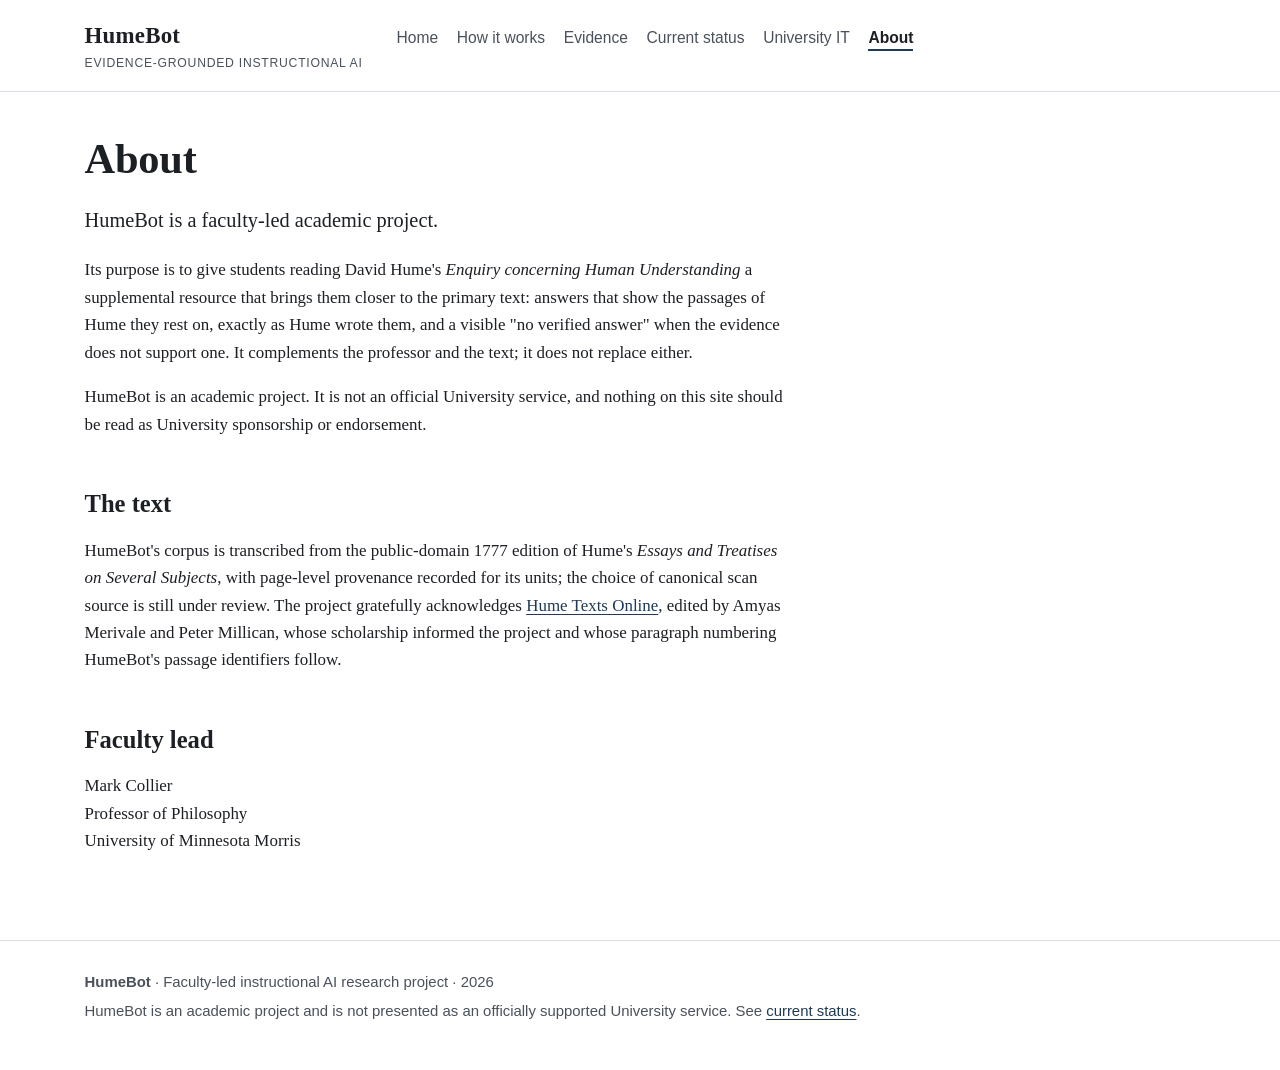
==== about.html @ cc49e991 "site: publish initial HumeBot public project pages" ====
<!doctype html>
<html lang="en">
<head>
  <meta charset="utf-8">
  <meta name="viewport" content="width=device-width, initial-scale=1">
  <title>About — HumeBot</title>
  <meta name="description" content="About HumeBot, a faculty-led academic project on evidence-grounded instructional AI for reading Hume.">
  <meta property="og:type" content="website">
  <meta property="og:site_name" content="HumeBot">
  <meta property="og:title" content="About — HumeBot">
  <meta property="og:description" content="About HumeBot, a faculty-led academic project on evidence-grounded instructional AI for reading Hume.">
  <link rel="icon" href="assets/favicon.svg" type="image/svg+xml">
  <link rel="stylesheet" href="assets/site.css">
</head>
<body>
  <a class="skip" href="#main">Skip to content</a>
  <header class="site">
    <div class="bar">
      <a class="brand" href="index.html">HumeBot<span>Evidence-grounded instructional AI</span></a>
      <nav aria-label="Main">
        <ul>
        <li><a href="index.html">Home</a></li>
        <li><a href="how-it-works.html">How it works</a></li>
        <li><a href="evidence.html">Evidence</a></li>
        <li><a href="status.html">Current status</a></li>
        <li><a href="university-it.html">University IT</a></li>
        <li><a href="about.html" aria-current="page">About</a></li>
        </ul>
      </nav>
    </div>
  </header>
  <main id="main">
    <h1>About</h1>
    <p class="lede">HumeBot is a faculty-led academic project.</p>
    <p>Its purpose is to give students reading David Hume's <cite>Enquiry concerning Human Understanding</cite> a supplemental resource that brings them closer to the primary text: answers that show the passages of Hume they rest on, exactly as Hume wrote them, and a visible "no verified answer" when the evidence does not support one. It complements the professor and the text; it does not replace either.</p>
    <p>HumeBot is an academic project. It is not an official University service, and nothing on this site should be read as University sponsorship or endorsement.</p>

    <h2>The text</h2>
    <p>HumeBot's corpus is transcribed from the public-domain 1777 edition of Hume's <cite>Essays and Treatises on Several Subjects</cite>, with page-level provenance recorded for its units; the choice of canonical scan source is still under review. The project gratefully acknowledges <a href="https://davidhume.org/">Hume Texts Online</a>, edited by Amyas Merivale and Peter Millican, whose scholarship informed the project and whose paragraph numbering HumeBot's passage identifiers follow.</p>

    <h2>Faculty lead</h2>
    <p>Mark Collier<br>
    Professor of Philosophy<br>
    University of Minnesota Morris</p>

  </main>
  <footer class="site">
    <div class="bar">
      <p><strong>HumeBot</strong> · Faculty-led instructional AI research project · 2026</p>
      <p>HumeBot is an academic project and is not presented as an officially supported University service. See <a href="status.html">current status</a>.</p>
    </div>
  </footer>
</body>
</html>
---- assets/site.css ----
:root{
  --ink:#1c1f24; --muted:#4a515c; --rule:#d9dde3; --paper:#ffffff; --panel:#f5f6f8;
  --accent:#1f3a56; --accent-soft:#e8eef5; --focus:#b35c00;
  --serif: "Iowan Old Style", "Palatino Linotype", Palatino, Charter, Georgia, "Times New Roman", serif;
  --sans: -apple-system, BlinkMacSystemFont, "Segoe UI", Roboto, "Helvetica Neue", Arial, sans-serif;
  --measure: 42rem;
}
@media (prefers-color-scheme: dark){
  :root{ --ink:#e8eaed; --muted:#b7bec8; --rule:#3a4049; --paper:#15181c; --panel:#1d2127;
         --accent:#9cc0e6; --accent-soft:#1f2a36; --focus:#ffb35c; }
}
*{box-sizing:border-box}
html{font-size:106%}
body{margin:0;background:var(--paper);color:var(--ink);font-family:var(--serif);line-height:1.62;-webkit-text-size-adjust:100%}
a{color:var(--accent);text-underline-offset:.18em}
a:hover{text-decoration-thickness:2px}
:focus-visible{outline:3px solid var(--focus);outline-offset:3px;border-radius:2px}
.skip{position:absolute;left:-999px;top:0;background:var(--paper);padding:.5rem 1rem;z-index:10}
.skip:focus{left:1rem;top:1rem}
header.site{border-bottom:1px solid var(--rule);font-family:var(--sans)}
.bar{max-width:68rem;margin:0 auto;padding:1rem 1.25rem;display:flex;flex-wrap:wrap;align-items:baseline;gap:.5rem 2rem}
.brand{font-family:var(--serif);font-size:1.35rem;font-weight:700;color:var(--ink);text-decoration:none;letter-spacing:.01em}
.brand span{display:block;font-family:var(--sans);font-size:.72rem;font-weight:500;color:var(--muted);letter-spacing:.06em;text-transform:uppercase}
nav ul{list-style:none;margin:0;padding:0;display:flex;flex-wrap:wrap;gap:.25rem 1.1rem}
nav a{color:var(--muted);text-decoration:none;font-size:.92rem;padding:.2rem 0;border-bottom:2px solid transparent}
nav a:hover{color:var(--ink);border-bottom-color:var(--rule)}
nav a[aria-current="page"]{color:var(--ink);border-bottom-color:var(--accent);font-weight:600}
main{max-width:68rem;margin:0 auto;padding:2.5rem 1.25rem 4rem}
.prose{max-width:var(--measure)}
h1{font-size:clamp(1.8rem,4vw,2.5rem);line-height:1.18;margin:0 0 1rem;font-weight:700;letter-spacing:-.005em}
h2{font-size:1.45rem;line-height:1.25;margin:2.6rem 0 .8rem;padding-top:.4rem}
h3{font-size:1.12rem;margin:1.8rem 0 .5rem}
p,li{max-width:var(--measure)}
.lede{font-size:1.2rem;line-height:1.55;color:var(--ink);max-width:44rem}
.kicker{font-family:var(--sans);font-size:.78rem;letter-spacing:.08em;text-transform:uppercase;color:var(--muted);margin:0 0 .6rem}
.note{font-family:var(--sans);font-size:.9rem;color:var(--muted)}
.callout{background:var(--accent-soft);border-left:4px solid var(--accent);padding:1rem 1.25rem;margin:1.5rem 0;max-width:var(--measure)}
.callout p{margin:.3rem 0}
.facts{list-style:none;padding:0;margin:1.2rem 0;display:grid;grid-template-columns:repeat(auto-fit,minmax(11.5rem,1fr));gap:1rem;max-width:none}
.facts li{background:var(--panel);border:1px solid var(--rule);padding:1.1rem 1.1rem 1rem;max-width:none}
.facts .num{display:block;font-family:var(--sans);font-size:1.9rem;font-weight:700;color:var(--accent);line-height:1.1;font-variant-numeric:tabular-nums}
.facts .lbl{display:block;margin-top:.45rem;font-size:.95rem;line-height:1.4}
.twocol{display:grid;grid-template-columns:repeat(auto-fit,minmax(17rem,1fr));gap:1.5rem 2.5rem;max-width:none}
.twocol section h3{margin-top:.4rem}
.steps{counter-reset:s;list-style:none;padding:0}
.steps li{counter-increment:s;position:relative;padding-left:2.4rem;margin:.7rem 0}
.steps li::before{content:counter(s);position:absolute;left:0;top:.05rem;width:1.7rem;height:1.7rem;border-radius:50%;background:var(--accent);color:var(--paper);font-family:var(--sans);font-size:.85rem;font-weight:700;display:flex;align-items:center;justify-content:center}
.table-wrap{overflow-x:auto;margin:1rem 0 1.5rem;max-width:100%;border:1px solid var(--rule)}
table{border-collapse:collapse;width:100%;font-size:.95rem;line-height:1.45;min-width:36rem}
th,td{text-align:left;vertical-align:top;padding:.6rem .75rem;border-bottom:1px solid var(--rule)}
th{font-family:var(--sans);font-size:.82rem;letter-spacing:.03em;text-transform:uppercase;color:var(--muted);background:var(--panel)}
tr:last-child td{border-bottom:none}
caption{text-align:left;font-family:var(--sans);font-size:.85rem;color:var(--muted);padding:.5rem .75rem;caption-side:bottom}
.cols{display:grid;grid-template-columns:repeat(auto-fit,minmax(16rem,1fr));gap:1.5rem;max-width:none}
.cols > div{border-top:3px solid var(--accent);padding-top:.8rem}
.cols > div > h3:first-child{margin-top:.2rem}
.cols.muted > div{border-top-color:var(--rule)}
.download{display:inline-block;font-family:var(--sans);font-size:.95rem;border:1px solid var(--accent);padding:.55rem .9rem;text-decoration:none;margin:.3rem 0}
.download:hover{background:var(--accent-soft)}
footer.site{border-top:1px solid var(--rule);font-family:var(--sans);font-size:.88rem;color:var(--muted)}
footer .bar{display:block;padding:1.5rem 1.25rem 2.5rem}
footer p{margin:.25rem 0;max-width:none}
@media (max-width:40rem){ html{font-size:100%} main{padding-top:1.6rem} .facts .num{font-size:1.6rem} }
@media print{ header.site nav, footer.site, .skip{display:none} a{color:inherit} main{padding:0} }
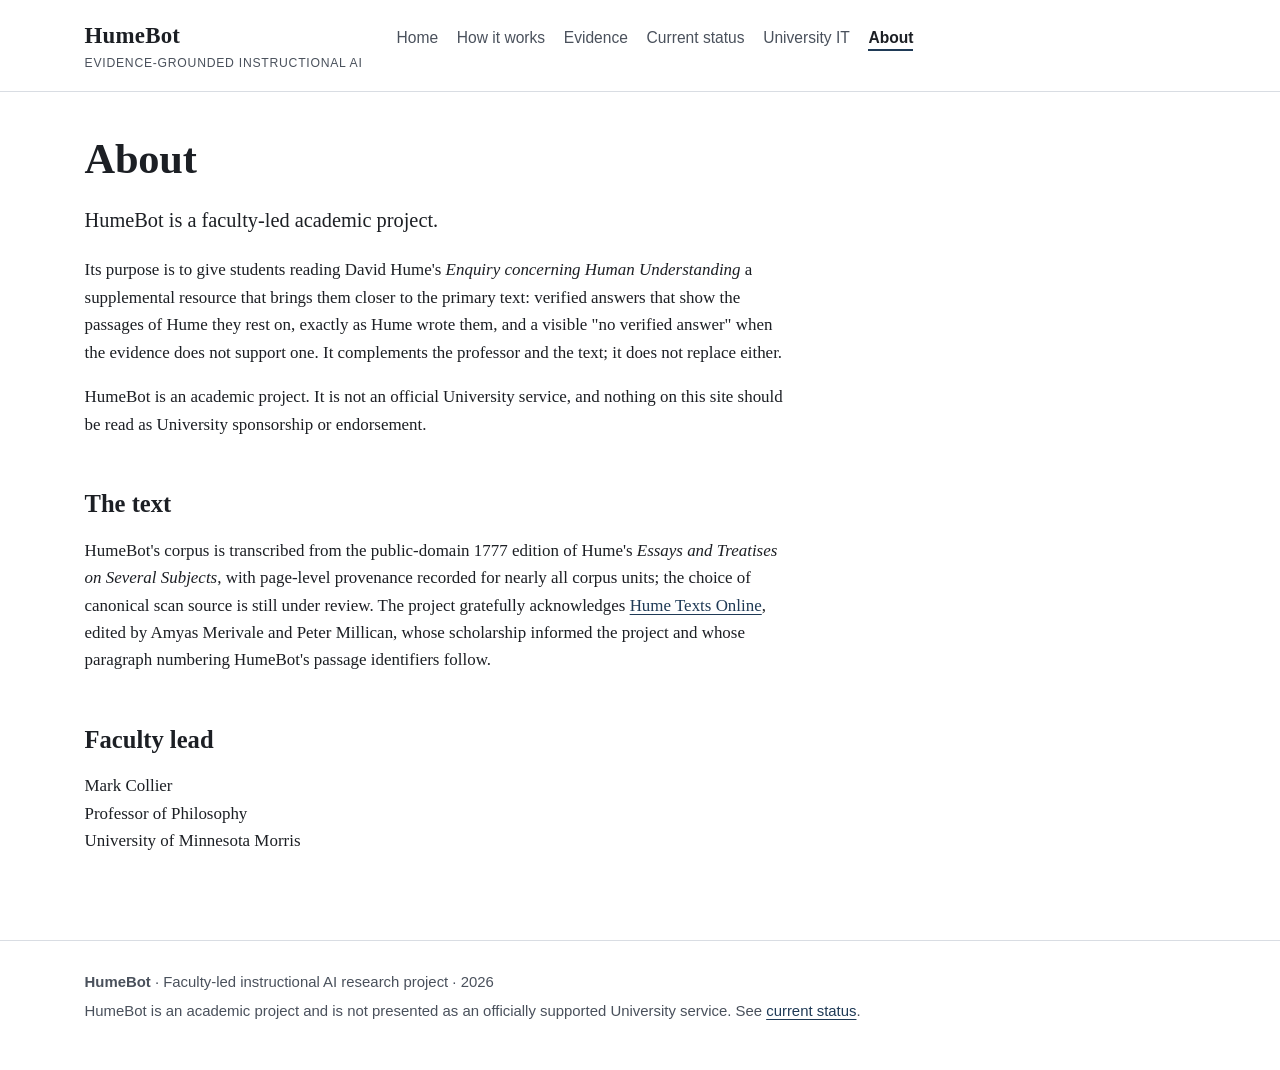
==== commit cc71a5c0: "site: finalize public status and governance wording" ====
--- a/about.html
+++ b/about.html
@@ -32,11 +32,11 @@
   <main id="main">
     <h1>About</h1>
     <p class="lede">HumeBot is a faculty-led academic project.</p>
-    <p>Its purpose is to give students reading David Hume's <cite>Enquiry concerning Human Understanding</cite> a supplemental resource that brings them closer to the primary text: answers that show the passages of Hume they rest on, exactly as Hume wrote them, and a visible "no verified answer" when the evidence does not support one. It complements the professor and the text; it does not replace either.</p>
+    <p>Its purpose is to give students reading David Hume's <cite>Enquiry concerning Human Understanding</cite> a supplemental resource that brings them closer to the primary text: verified answers that show the passages of Hume they rest on, exactly as Hume wrote them, and a visible "no verified answer" when the evidence does not support one. It complements the professor and the text; it does not replace either.</p>
     <p>HumeBot is an academic project. It is not an official University service, and nothing on this site should be read as University sponsorship or endorsement.</p>
 
     <h2>The text</h2>
-    <p>HumeBot's corpus is transcribed from the public-domain 1777 edition of Hume's <cite>Essays and Treatises on Several Subjects</cite>, with page-level provenance recorded for its units; the choice of canonical scan source is still under review. The project gratefully acknowledges <a href="https://davidhume.org/">Hume Texts Online</a>, edited by Amyas Merivale and Peter Millican, whose scholarship informed the project and whose paragraph numbering HumeBot's passage identifiers follow.</p>
+    <p>HumeBot's corpus is transcribed from the public-domain 1777 edition of Hume's <cite>Essays and Treatises on Several Subjects</cite>, with page-level provenance recorded for nearly all corpus units; the choice of canonical scan source is still under review. The project gratefully acknowledges <a href="https://davidhume.org/">Hume Texts Online</a>, edited by Amyas Merivale and Peter Millican, whose scholarship informed the project and whose paragraph numbering HumeBot's passage identifiers follow.</p>
 
     <h2>Faculty lead</h2>
     <p>Mark Collier<br>
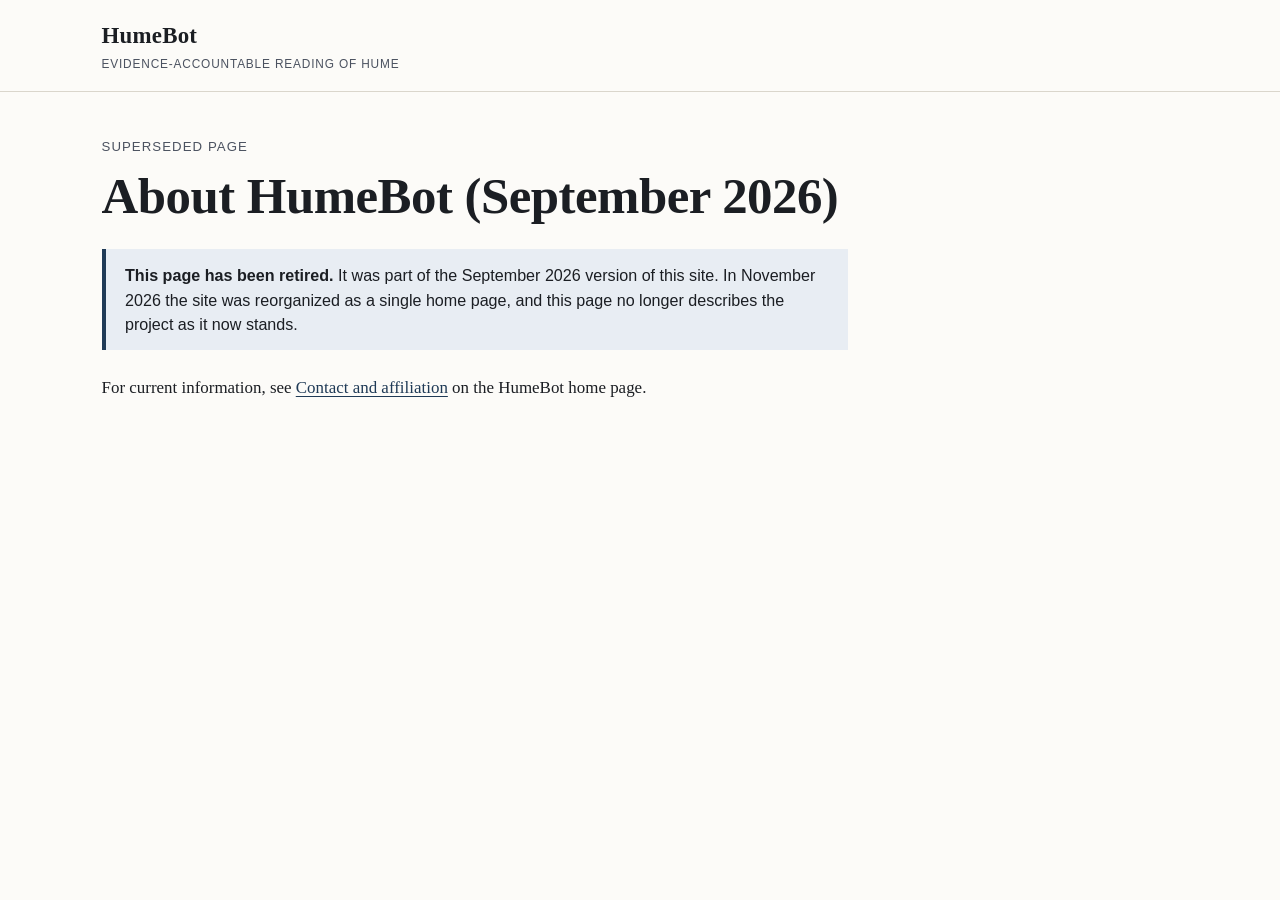
==== commit 20a3046d: "site: publish V1 as a single research-project home page Reorganize the public site around one home p" ====
--- a/about.html
+++ b/about.html
@@ -3,52 +3,25 @@
 <head>
   <meta charset="utf-8">
   <meta name="viewport" content="width=device-width, initial-scale=1">
-  <title>About — HumeBot</title>
-  <meta name="description" content="About HumeBot, a faculty-led academic project on evidence-grounded instructional AI for reading Hume.">
-  <meta property="og:type" content="website">
-  <meta property="og:site_name" content="HumeBot">
-  <meta property="og:title" content="About — HumeBot">
-  <meta property="og:description" content="About HumeBot, a faculty-led academic project on evidence-grounded instructional AI for reading Hume.">
+  <title>Superseded: About — HumeBot</title>
+  <meta name="robots" content="noindex">
   <link rel="icon" href="assets/favicon.svg" type="image/svg+xml">
   <link rel="stylesheet" href="assets/site.css">
 </head>
 <body>
-  <a class="skip" href="#main">Skip to content</a>
   <header class="site">
     <div class="bar">
-      <a class="brand" href="index.html">HumeBot<span>Evidence-grounded instructional AI</span></a>
-      <nav aria-label="Main">
-        <ul>
-        <li><a href="index.html">Home</a></li>
-        <li><a href="how-it-works.html">How it works</a></li>
-        <li><a href="evidence.html">Evidence</a></li>
-        <li><a href="status.html">Current status</a></li>
-        <li><a href="university-it.html">University IT</a></li>
-        <li><a href="about.html" aria-current="page">About</a></li>
-        </ul>
-      </nav>
+      <a class="brand" href="index.html">HumeBot<span>Evidence-accountable reading of Hume</span></a>
     </div>
   </header>
+
   <main id="main">
-    <h1>About</h1>
-    <p class="lede">HumeBot is a faculty-led academic project.</p>
-    <p>Its purpose is to give students reading David Hume's <cite>Enquiry concerning Human Understanding</cite> a supplemental resource that brings them closer to the primary text: verified answers that show the passages of Hume they rest on, exactly as Hume wrote them, and a visible "no verified answer" when the evidence does not support one. It complements the professor and the text; it does not replace either.</p>
-    <p>HumeBot is an academic project. It is not an official University service, and nothing on this site should be read as University sponsorship or endorsement.</p>
-
-    <h2>The text</h2>
-    <p>HumeBot's corpus is transcribed from the public-domain 1777 edition of Hume's <cite>Essays and Treatises on Several Subjects</cite>, with page-level provenance recorded for nearly all corpus units; the choice of canonical scan source is still under review. The project gratefully acknowledges <a href="https://davidhume.org/">Hume Texts Online</a>, edited by Amyas Merivale and Peter Millican, whose scholarship informed the project and whose paragraph numbering HumeBot's passage identifiers follow.</p>
-
-    <h2>Faculty lead</h2>
-    <p>Mark Collier<br>
-    Professor of Philosophy<br>
-    University of Minnesota Morris</p>
-
+    <p class="kicker">Superseded page</p>
+    <h1>About HumeBot (September 2026)</h1>
+    <div class="notice" role="note">
+      <p><strong>This page has been retired.</strong> It was part of the September 2026 version of this site. In November 2026 the site was reorganized as a single home page, and this page no longer describes the project as it now stands.</p>
+    </div>
+    <p>For current information, see <a href="index.html#contact">Contact and affiliation</a> on the HumeBot home page.</p>
   </main>
-  <footer class="site">
-    <div class="bar">
-      <p><strong>HumeBot</strong> · Faculty-led instructional AI research project · 2026</p>
-      <p>HumeBot is an academic project and is not presented as an officially supported University service. See <a href="status.html">current status</a>.</p>
-    </div>
-  </footer>
 </body>
 </html>
--- a/assets/site.css
+++ b/assets/site.css
@@ -1,64 +1,235 @@
-:root{
-  --ink:#1c1f24; --muted:#4a515c; --rule:#d9dde3; --paper:#ffffff; --panel:#f5f6f8;
-  --accent:#1f3a56; --accent-soft:#e8eef5; --focus:#b35c00;
-  --serif: "Iowan Old Style", "Palatino Linotype", Palatino, Charter, Georgia, "Times New Roman", serif;
+/* HumeBot — public research site (V1)
+   Plain CSS. No framework, no web fonts, no scripts, no third-party requests.
+   Colours are tokens; dark mode follows the reader's system setting.
+   The gold is decorative only (rules), never text. */
+
+:root {
+  --ink: #1b1e23;
+  --muted: #4b5260;        /* about 7.6:1 on --paper */
+  --rule: #dad6cc;
+  --paper: #fcfbf8;
+  --panel: #f3f1eb;
+  --accent: #1f3a56;       /* about 11:1 on --paper */
+  --accent-soft: #e8edf3;
+  --gold: #b8862b;         /* decorative rules only */
+  --focus: #b35c00;
+  --serif: "Iowan Old Style", "Palatino Linotype", Palatino, Charter, "Bitstream Charter", Georgia, serif;
   --sans: -apple-system, BlinkMacSystemFont, "Segoe UI", Roboto, "Helvetica Neue", Arial, sans-serif;
-  --measure: 42rem;
-}
-@media (prefers-color-scheme: dark){
-  :root{ --ink:#e8eaed; --muted:#b7bec8; --rule:#3a4049; --paper:#15181c; --panel:#1d2127;
-         --accent:#9cc0e6; --accent-soft:#1f2a36; --focus:#ffb35c; }
-}
-*{box-sizing:border-box}
-html{font-size:106%}
-body{margin:0;background:var(--paper);color:var(--ink);font-family:var(--serif);line-height:1.62;-webkit-text-size-adjust:100%}
-a{color:var(--accent);text-underline-offset:.18em}
-a:hover{text-decoration-thickness:2px}
-:focus-visible{outline:3px solid var(--focus);outline-offset:3px;border-radius:2px}
-.skip{position:absolute;left:-999px;top:0;background:var(--paper);padding:.5rem 1rem;z-index:10}
-.skip:focus{left:1rem;top:1rem}
-header.site{border-bottom:1px solid var(--rule);font-family:var(--sans)}
-.bar{max-width:68rem;margin:0 auto;padding:1rem 1.25rem;display:flex;flex-wrap:wrap;align-items:baseline;gap:.5rem 2rem}
-.brand{font-family:var(--serif);font-size:1.35rem;font-weight:700;color:var(--ink);text-decoration:none;letter-spacing:.01em}
-.brand span{display:block;font-family:var(--sans);font-size:.72rem;font-weight:500;color:var(--muted);letter-spacing:.06em;text-transform:uppercase}
-nav ul{list-style:none;margin:0;padding:0;display:flex;flex-wrap:wrap;gap:.25rem 1.1rem}
-nav a{color:var(--muted);text-decoration:none;font-size:.92rem;padding:.2rem 0;border-bottom:2px solid transparent}
-nav a:hover{color:var(--ink);border-bottom-color:var(--rule)}
-nav a[aria-current="page"]{color:var(--ink);border-bottom-color:var(--accent);font-weight:600}
-main{max-width:68rem;margin:0 auto;padding:2.5rem 1.25rem 4rem}
-.prose{max-width:var(--measure)}
-h1{font-size:clamp(1.8rem,4vw,2.5rem);line-height:1.18;margin:0 0 1rem;font-weight:700;letter-spacing:-.005em}
-h2{font-size:1.45rem;line-height:1.25;margin:2.6rem 0 .8rem;padding-top:.4rem}
-h3{font-size:1.12rem;margin:1.8rem 0 .5rem}
-p,li{max-width:var(--measure)}
-.lede{font-size:1.2rem;line-height:1.55;color:var(--ink);max-width:44rem}
-.kicker{font-family:var(--sans);font-size:.78rem;letter-spacing:.08em;text-transform:uppercase;color:var(--muted);margin:0 0 .6rem}
-.note{font-family:var(--sans);font-size:.9rem;color:var(--muted)}
-.callout{background:var(--accent-soft);border-left:4px solid var(--accent);padding:1rem 1.25rem;margin:1.5rem 0;max-width:var(--measure)}
-.callout p{margin:.3rem 0}
-.facts{list-style:none;padding:0;margin:1.2rem 0;display:grid;grid-template-columns:repeat(auto-fit,minmax(11.5rem,1fr));gap:1rem;max-width:none}
-.facts li{background:var(--panel);border:1px solid var(--rule);padding:1.1rem 1.1rem 1rem;max-width:none}
-.facts .num{display:block;font-family:var(--sans);font-size:1.9rem;font-weight:700;color:var(--accent);line-height:1.1;font-variant-numeric:tabular-nums}
-.facts .lbl{display:block;margin-top:.45rem;font-size:.95rem;line-height:1.4}
-.twocol{display:grid;grid-template-columns:repeat(auto-fit,minmax(17rem,1fr));gap:1.5rem 2.5rem;max-width:none}
-.twocol section h3{margin-top:.4rem}
-.steps{counter-reset:s;list-style:none;padding:0}
-.steps li{counter-increment:s;position:relative;padding-left:2.4rem;margin:.7rem 0}
-.steps li::before{content:counter(s);position:absolute;left:0;top:.05rem;width:1.7rem;height:1.7rem;border-radius:50%;background:var(--accent);color:var(--paper);font-family:var(--sans);font-size:.85rem;font-weight:700;display:flex;align-items:center;justify-content:center}
-.table-wrap{overflow-x:auto;margin:1rem 0 1.5rem;max-width:100%;border:1px solid var(--rule)}
-table{border-collapse:collapse;width:100%;font-size:.95rem;line-height:1.45;min-width:36rem}
-th,td{text-align:left;vertical-align:top;padding:.6rem .75rem;border-bottom:1px solid var(--rule)}
-th{font-family:var(--sans);font-size:.82rem;letter-spacing:.03em;text-transform:uppercase;color:var(--muted);background:var(--panel)}
-tr:last-child td{border-bottom:none}
-caption{text-align:left;font-family:var(--sans);font-size:.85rem;color:var(--muted);padding:.5rem .75rem;caption-side:bottom}
-.cols{display:grid;grid-template-columns:repeat(auto-fit,minmax(16rem,1fr));gap:1.5rem;max-width:none}
-.cols > div{border-top:3px solid var(--accent);padding-top:.8rem}
-.cols > div > h3:first-child{margin-top:.2rem}
-.cols.muted > div{border-top-color:var(--rule)}
-.download{display:inline-block;font-family:var(--sans);font-size:.95rem;border:1px solid var(--accent);padding:.55rem .9rem;text-decoration:none;margin:.3rem 0}
-.download:hover{background:var(--accent-soft)}
-footer.site{border-top:1px solid var(--rule);font-family:var(--sans);font-size:.88rem;color:var(--muted)}
-footer .bar{display:block;padding:1.5rem 1.25rem 2.5rem}
-footer p{margin:.25rem 0;max-width:none}
-@media (max-width:40rem){ html{font-size:100%} main{padding-top:1.6rem} .facts .num{font-size:1.6rem} }
-@media print{ header.site nav, footer.site, .skip{display:none} a{color:inherit} main{padding:0} }
+  --measure: 41rem;
+  --wide: 66rem;
+  color-scheme: light dark;
+}
+
+@media (prefers-color-scheme: dark) {
+  :root {
+    --ink: #e9e7e1;
+    --muted: #b9bdc6;
+    --rule: #3a3f47;
+    --paper: #14171b;
+    --panel: #1c2026;
+    --accent: #9fc1e4;
+    --accent-soft: #1d2834;
+    --gold: #c9a24e;
+    --focus: #ffb35c;
+  }
+}
+
+/* ---------- base ---------- */
+
+* { box-sizing: border-box; }
+
+html { font-size: 106%; -webkit-text-size-adjust: 100%; }
+
+body {
+  margin: 0;
+  background: var(--paper);
+  color: var(--ink);
+  font-family: var(--serif);
+  line-height: 1.65;
+}
+
+a { color: var(--accent); text-decoration: underline; text-underline-offset: 0.18em; text-decoration-thickness: 0.06em; }
+a:hover { text-decoration-thickness: 0.13em; }
+:focus-visible { outline: 3px solid var(--focus); outline-offset: 3px; border-radius: 2px; }
+
+.skip { position: absolute; left: -999px; top: 0; z-index: 10; background: var(--paper); color: var(--ink); padding: 0.5rem 1rem; }
+.skip:focus { left: 1rem; top: 1rem; }
+
+cite { font-style: italic; }
+
+/* ---------- header and navigation ---------- */
+
+header.site { border-bottom: 1px solid var(--rule); font-family: var(--sans); }
+
+.bar {
+  max-width: var(--wide);
+  margin: 0 auto;
+  padding: 1rem 1.25rem;
+  display: flex;
+  flex-wrap: wrap;
+  align-items: baseline;
+  justify-content: space-between;
+  gap: 0.6rem 2rem;
+}
+
+.brand { font-family: var(--serif); font-size: 1.35rem; font-weight: 700; color: var(--ink); text-decoration: none; letter-spacing: 0.01em; }
+.brand span { display: block; font-family: var(--sans); font-size: 0.7rem; font-weight: 500; color: var(--muted); letter-spacing: 0.07em; text-transform: uppercase; }
+
+nav ul { list-style: none; margin: 0; padding: 0; display: flex; flex-wrap: wrap; gap: 0.2rem 1.05rem; }
+nav a { color: var(--muted); text-decoration: none; font-size: 0.9rem; padding: 0.2rem 0; border-bottom: 2px solid transparent; }
+nav a:hover, nav a:focus-visible, nav a[aria-current="page"] { color: var(--ink); border-bottom-color: var(--accent); }
+
+/* ---------- main column ---------- */
+
+main { max-width: var(--wide); margin: 0 auto; padding: 2.6rem 1.25rem 4rem; }
+
+p, li { max-width: var(--measure); }
+
+h1 { font-size: clamp(2.1rem, 1.6rem + 2.4vw, 3rem); line-height: 1.12; margin: 0 0 0.9rem; font-weight: 700; letter-spacing: -0.01em; }
+h2 { font-size: 1.5rem; line-height: 1.25; margin: 0 0 0.9rem; font-weight: 700; }
+h3 { font-size: 1.12rem; line-height: 1.3; margin: 1.6rem 0 0.4rem; font-weight: 700; }
+
+.kicker { font-family: var(--sans); font-size: 0.78rem; letter-spacing: 0.08em; text-transform: uppercase; color: var(--muted); margin: 0 0 0.6rem; }
+.lede { font-size: clamp(1.15rem, 1.05rem + 0.5vw, 1.32rem); line-height: 1.5; max-width: 44rem; margin: 0 0 1.4rem; }
+
+/* Each major section is separated by a hairline, with room to breathe. */
+section { margin-top: 3.4rem; padding-top: 1.6rem; border-top: 1px solid var(--rule); scroll-margin-top: 1rem; }
+section > p:first-of-type { margin-top: 0; }
+
+/* ---------- the principle ---------- */
+
+.principle {
+  margin: 1.6rem 0 1.8rem;
+  padding: 0.9rem 0 0.9rem 1.3rem;
+  border-left: 4px solid var(--gold);
+  max-width: 44rem;
+  font-size: 1.12rem;
+  line-height: 1.5;
+}
+.principle p { margin: 0; }
+
+/* A pointer to a related page: a gold rule, like the principle, at body size. */
+.pointer { margin: 1.6rem 0 0; padding: 0.75rem 0 0.75rem 1.15rem; border-left: 4px solid var(--gold); max-width: 44rem; }
+
+/* ---------- notices ---------- */
+
+.notice {
+  background: var(--accent-soft);
+  border-left: 4px solid var(--accent);
+  padding: 0.85rem 1.15rem;
+  margin: 1.4rem 0;
+  max-width: 44rem;
+  font-family: var(--sans);
+  font-size: 0.95rem;
+  line-height: 1.5;
+}
+.notice p { margin: 0; }
+
+.small { font-family: var(--sans); font-size: 0.9rem; color: var(--muted); }
+.nowrap { white-space: nowrap; }
+
+/* ---------- commitments (definition list) ---------- */
+
+.commitments { margin: 1.2rem 0 0; max-width: 44rem; }
+.commitments dt { font-weight: 700; margin-top: 1rem; }
+.commitments dd { margin: 0.15rem 0 0; }
+
+/* ---------- cards ---------- */
+
+.cards {
+  list-style: none;
+  padding: 0;
+  margin: 1.4rem 0 0.4rem;
+  display: grid;
+  grid-template-columns: repeat(auto-fit, minmax(13.5rem, 1fr));
+  gap: 1rem;
+}
+.cards > li { max-width: none; background: var(--panel); border: 1px solid var(--rule); border-top: 3px solid var(--accent); padding: 1rem 1.05rem 1.1rem; }
+.cards h3 { margin: 0.45rem 0 0.35rem; font-size: 1.05rem; }
+.cards p { margin: 0; font-size: 0.98rem; line-height: 1.5; }
+
+figure { margin: 1.8rem 0 0; }
+figcaption { font-family: var(--sans); font-size: 0.9rem; color: var(--muted); max-width: 44rem; margin-top: 0.7rem; line-height: 1.5; }
+.figure-title { font-family: var(--sans); font-size: 0.8rem; letter-spacing: 0.07em; text-transform: uppercase; color: var(--muted); margin: 0; }
+
+/* ---------- demonstration gallery ---------- */
+
+.gallery { display: grid; gap: 2.2rem; margin-top: 1.4rem; }
+.shot { margin: 0; }
+.shot a { display: block; max-width: 60rem; }
+.shot img { display: block; width: 100%; max-width: 60rem; height: auto; border: 1px solid var(--rule); background: var(--panel); }
+.shot a:hover img { border-color: var(--accent); }
+
+/* Text for assistive technology only. */
+.visually-hidden { position: absolute; width: 1px; height: 1px; padding: 0; margin: -1px; overflow: hidden; clip: rect(0 0 0 0); white-space: nowrap; border: 0; }
+
+/* Status tags carry their meaning in words, never in colour alone. */
+.tag {
+  display: inline-block;
+  font-family: var(--sans);
+  font-size: 0.72rem;
+  font-weight: 600;
+  letter-spacing: 0.05em;
+  text-transform: uppercase;
+  color: var(--accent);
+  background: var(--paper);
+  border: 1px solid var(--accent);
+  border-radius: 2px;
+  padding: 0.08rem 0.4rem;
+  line-height: 1.5;
+}
+.tag.later { color: var(--muted); border-color: var(--muted); border-style: dashed; }
+
+/* ---------- prototype entries ---------- */
+
+.entries { list-style: none; padding: 0; margin: 1rem 0 0; }
+.entries > li { max-width: 44rem; padding: 1rem 0; border-bottom: 1px solid var(--rule); }
+.entries > li:last-child { border-bottom: none; }
+.entries h3 { margin: 0 0 0.3rem; }
+.entries p { margin: 0.35rem 0 0; }
+
+/* ---------- research questions ---------- */
+
+.questions { padding-left: 1.4rem; margin: 1rem 0 0; }
+.questions li { margin: 0.9rem 0; padding-left: 0.2rem; }
+.questions li::marker { font-family: var(--sans); font-weight: 700; color: var(--accent); }
+
+/* ---------- status columns ---------- */
+
+.columns { display: grid; grid-template-columns: repeat(auto-fit, minmax(17rem, 1fr)); gap: 1.6rem 2.4rem; margin-top: 1.2rem; }
+.columns > div { border-top: 3px solid var(--accent); padding-top: 0.7rem; }
+.columns > div.later { border-top: 3px dashed var(--muted); }
+.columns h3 { margin-top: 0.2rem; }
+.columns ul { padding-left: 1.15rem; margin: 0.6rem 0 0; }
+.columns li { margin: 0.55rem 0; }
+.columns li ul { margin-top: 0.25rem; }
+.columns li li { margin: 0.2rem 0; }
+
+/* ---------- materials and contact ---------- */
+
+.materials { list-style: none; padding: 0; margin: 1rem 0 0; }
+.materials li { margin: 0 0 1rem; }
+
+address { font-style: normal; line-height: 1.55; margin: 0.6rem 0 1rem; }
+
+/* ---------- footer ---------- */
+
+footer.site { border-top: 1px solid var(--rule); font-family: var(--sans); font-size: 0.88rem; color: var(--muted); }
+footer .bar { display: block; padding: 1.5rem 1.25rem 2.5rem; }
+footer p { margin: 0.25rem 0; max-width: none; }
+
+/* ---------- small screens and print ---------- */
+
+@media (max-width: 40rem) {
+  html { font-size: 100%; }
+  main { padding-top: 1.7rem; }
+  section { margin-top: 2.6rem; }
+  .bar { gap: 0.5rem 1rem; }
+}
+
+@media print {
+  header.site nav, .skip { display: none; }
+  a { color: inherit; }
+  main { padding: 0; }
+  section { break-inside: avoid-page; }
+}
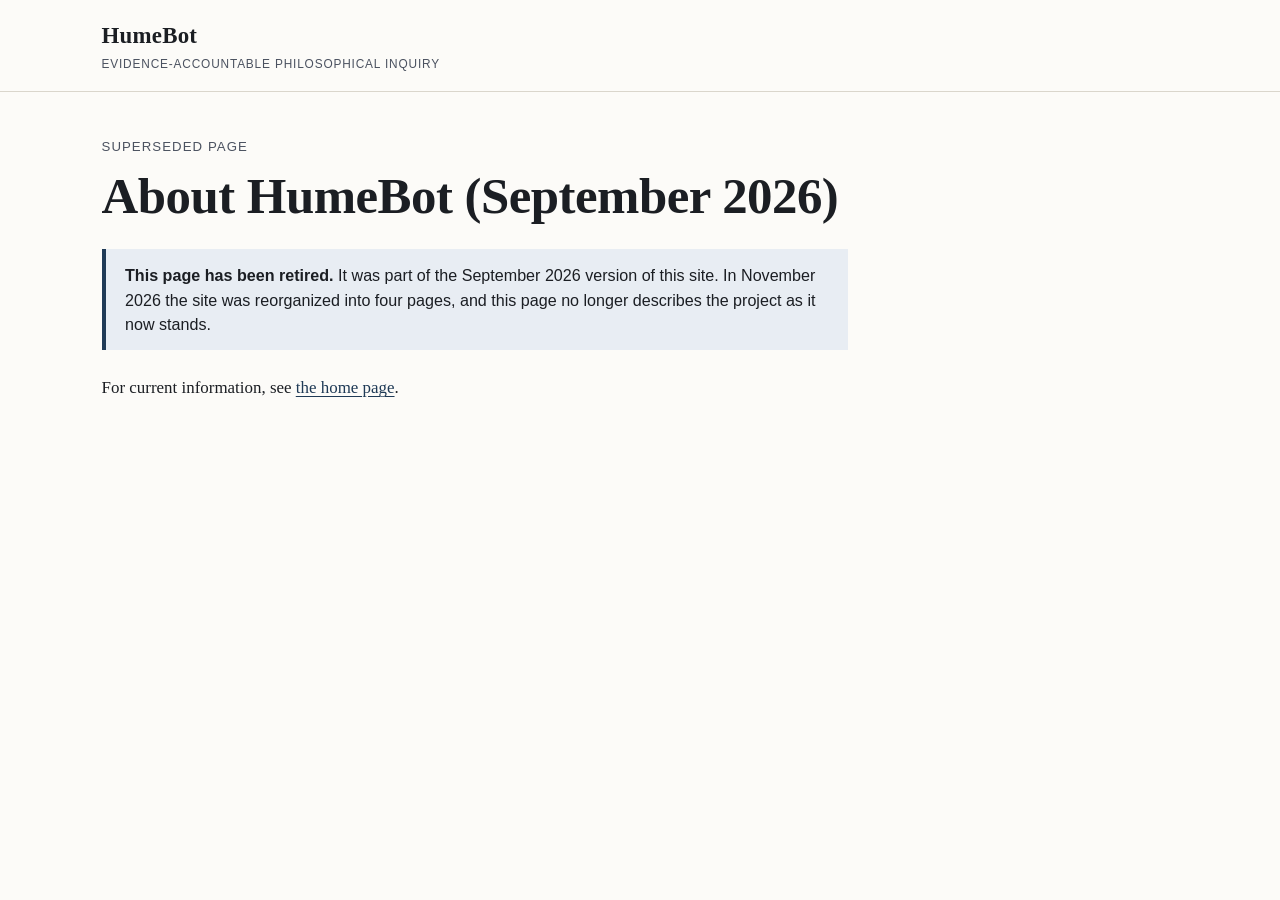
==== commit 72e9ae48: "site: V2, four pages for the introduction to University IT Reorganizes the site into Home, How It Wo" ====
--- a/about.html
+++ b/about.html
@@ -11,7 +11,7 @@
 <body>
   <header class="site">
     <div class="bar">
-      <a class="brand" href="index.html">HumeBot<span>Evidence-accountable reading of Hume</span></a>
+      <a class="brand" href="index.html">HumeBot<span>Evidence-accountable philosophical inquiry</span></a>
     </div>
   </header>
 
@@ -19,9 +19,9 @@
     <p class="kicker">Superseded page</p>
     <h1>About HumeBot (September 2026)</h1>
     <div class="notice" role="note">
-      <p><strong>This page has been retired.</strong> It was part of the September 2026 version of this site. In November 2026 the site was reorganized as a single home page, and this page no longer describes the project as it now stands.</p>
+      <p><strong>This page has been retired.</strong> It was part of the September 2026 version of this site. In November 2026 the site was reorganized into four pages, and this page no longer describes the project as it now stands.</p>
     </div>
-    <p>For current information, see <a href="index.html#contact">Contact and affiliation</a> on the HumeBot home page.</p>
+    <p>For current information, see <a href="index.html">the home page</a>.</p>
   </main>
 </body>
 </html>
--- a/assets/site.css
+++ b/assets/site.css
@@ -233,3 +233,70 @@
   main { padding: 0; }
   section { break-inside: avoid-page; }
 }
+
+/* ---------- V2 (November 2026): four pages ---------- */
+
+/* The page title and lede on inner pages share the home page's scale. The nav marks the current page. */
+nav a[aria-current="page"] { font-weight: 600; }
+
+/* Two or three short statements side by side, each a plain panel. */
+.pair { display: grid; grid-template-columns: repeat(auto-fit, minmax(16rem, 1fr)); gap: 1.2rem; margin: 1.4rem 0 0; }
+.pair > div { max-width: none; background: var(--panel); border: 1px solid var(--rule); padding: 1rem 1.15rem 1.15rem; }
+.pair h3 { margin: 0 0 0.4rem; font-size: 1.05rem; }
+.pair p, .pair li { margin: 0.35rem 0 0; font-size: 0.98rem; line-height: 1.5; max-width: none; }
+.pair ul { padding-left: 1.1rem; margin: 0.4rem 0 0; }
+
+/* Where to go next: three linked entries. */
+.explore { list-style: none; padding: 0; margin: 1.2rem 0 0; display: grid; grid-template-columns: repeat(auto-fit, minmax(14rem, 1fr)); gap: 1rem; }
+.explore > li { max-width: none; border-top: 3px solid var(--accent); padding-top: 0.6rem; }
+.explore a { font-weight: 700; font-size: 1.05rem; }
+.explore p { margin: 0.3rem 0 0; font-size: 0.95rem; line-height: 1.5; }
+
+/* Numbered stages. */
+.stages { counter-reset: stage; list-style: none; padding: 0; margin: 1.2rem 0 0; max-width: 44rem; }
+.stages > li { counter-increment: stage; position: relative; padding: 0 0 1.1rem 3rem; }
+.stages > li::before { content: counter(stage); position: absolute; left: 0; top: 0.05rem; width: 2.1rem; height: 2.1rem; border-radius: 50%;
+  background: var(--accent); color: var(--paper); font-family: var(--sans); font-weight: 700; display: grid; place-items: center; }
+.stages h3 { margin: 0.15rem 0 0.3rem; }
+.stages p { margin: 0.3rem 0 0; }
+
+/* The architecture diagram: inline SVG, scales with its box, with a text alternative beside it. */
+.diagram { margin: 1.6rem 0 0; }
+.diagram svg { display: block; width: 100%; height: auto; max-width: 60rem; background: var(--panel); border: 1px solid var(--rule); }
+.diagram .box { fill: var(--paper); stroke: var(--accent); stroke-width: 1.5; }
+.diagram .box.proposed { stroke-dasharray: 6 5; stroke: var(--muted); }
+.diagram .label { font-family: var(--sans); font-size: 15px; fill: var(--ink); }
+.diagram .small { font-family: var(--sans); font-size: 12.5px; fill: var(--muted); }
+.diagram .arrow { stroke: var(--accent); stroke-width: 1.5; fill: none; marker-end: url(#arrowhead); }
+.diagram .arrow.proposed { stroke: var(--muted); stroke-dasharray: 6 5; }
+.diagram .zone { fill: none; stroke: var(--rule); stroke-width: 1; stroke-dasharray: 3 4; }
+.diagram .zone-label { font-family: var(--sans); font-size: 12.5px; letter-spacing: 0.06em; text-transform: uppercase; fill: var(--muted); }
+
+/* Definitions in two columns: term, then its meaning. */
+.terms { display: grid; grid-template-columns: max-content 1fr; gap: 0.5rem 1.2rem; margin: 1.2rem 0 0; max-width: 48rem; }
+.terms dt { font-weight: 700; }
+.terms dd { margin: 0; }
+@media (max-width: 40rem) { .terms { grid-template-columns: 1fr; gap: 0.1rem 0; } .terms dd { margin-bottom: 0.7rem; } }
+
+/* The demonstration video and its transcript. */
+.video { margin: 1.4rem 0 0; max-width: 60rem; }
+.video video { display: block; width: 100%; height: auto; border: 1px solid var(--rule); background: #000; }
+.video figcaption { margin-top: 0.6rem; }
+.transcript { margin-top: 1rem; max-width: 44rem; }
+.transcript summary { cursor: pointer; font-family: var(--sans); font-weight: 600; }
+.transcript ol { padding-left: 1.3rem; margin: 0.8rem 0 0; }
+.transcript li { margin: 0.45rem 0; }
+.transcript time { font-family: var(--sans); font-size: 0.85rem; color: var(--muted); margin-right: 0.4rem; }
+
+/* Status table on the Reports page: words, not colours, carry the meaning. */
+table.status { border-collapse: collapse; width: 100%; max-width: 48rem; margin: 1rem 0 0; font-size: 0.95rem; }
+table.status th, table.status td { text-align: left; vertical-align: top; padding: 0.5rem 0.7rem 0.5rem 0; border-bottom: 1px solid var(--rule); }
+table.status th { font-family: var(--sans); font-size: 0.8rem; letter-spacing: 0.06em; text-transform: uppercase; color: var(--muted); font-weight: 600; }
+.table-scroll { overflow-x: auto; }
+
+/* Report entries. */
+.reports { list-style: none; padding: 0; margin: 1rem 0 0; }
+.reports > li { max-width: 44rem; padding: 1rem 0; border-bottom: 1px solid var(--rule); }
+.reports > li:last-child { border-bottom: none; }
+.reports h3 { margin: 0 0 0.3rem; }
+.reports p { margin: 0.35rem 0 0; }
